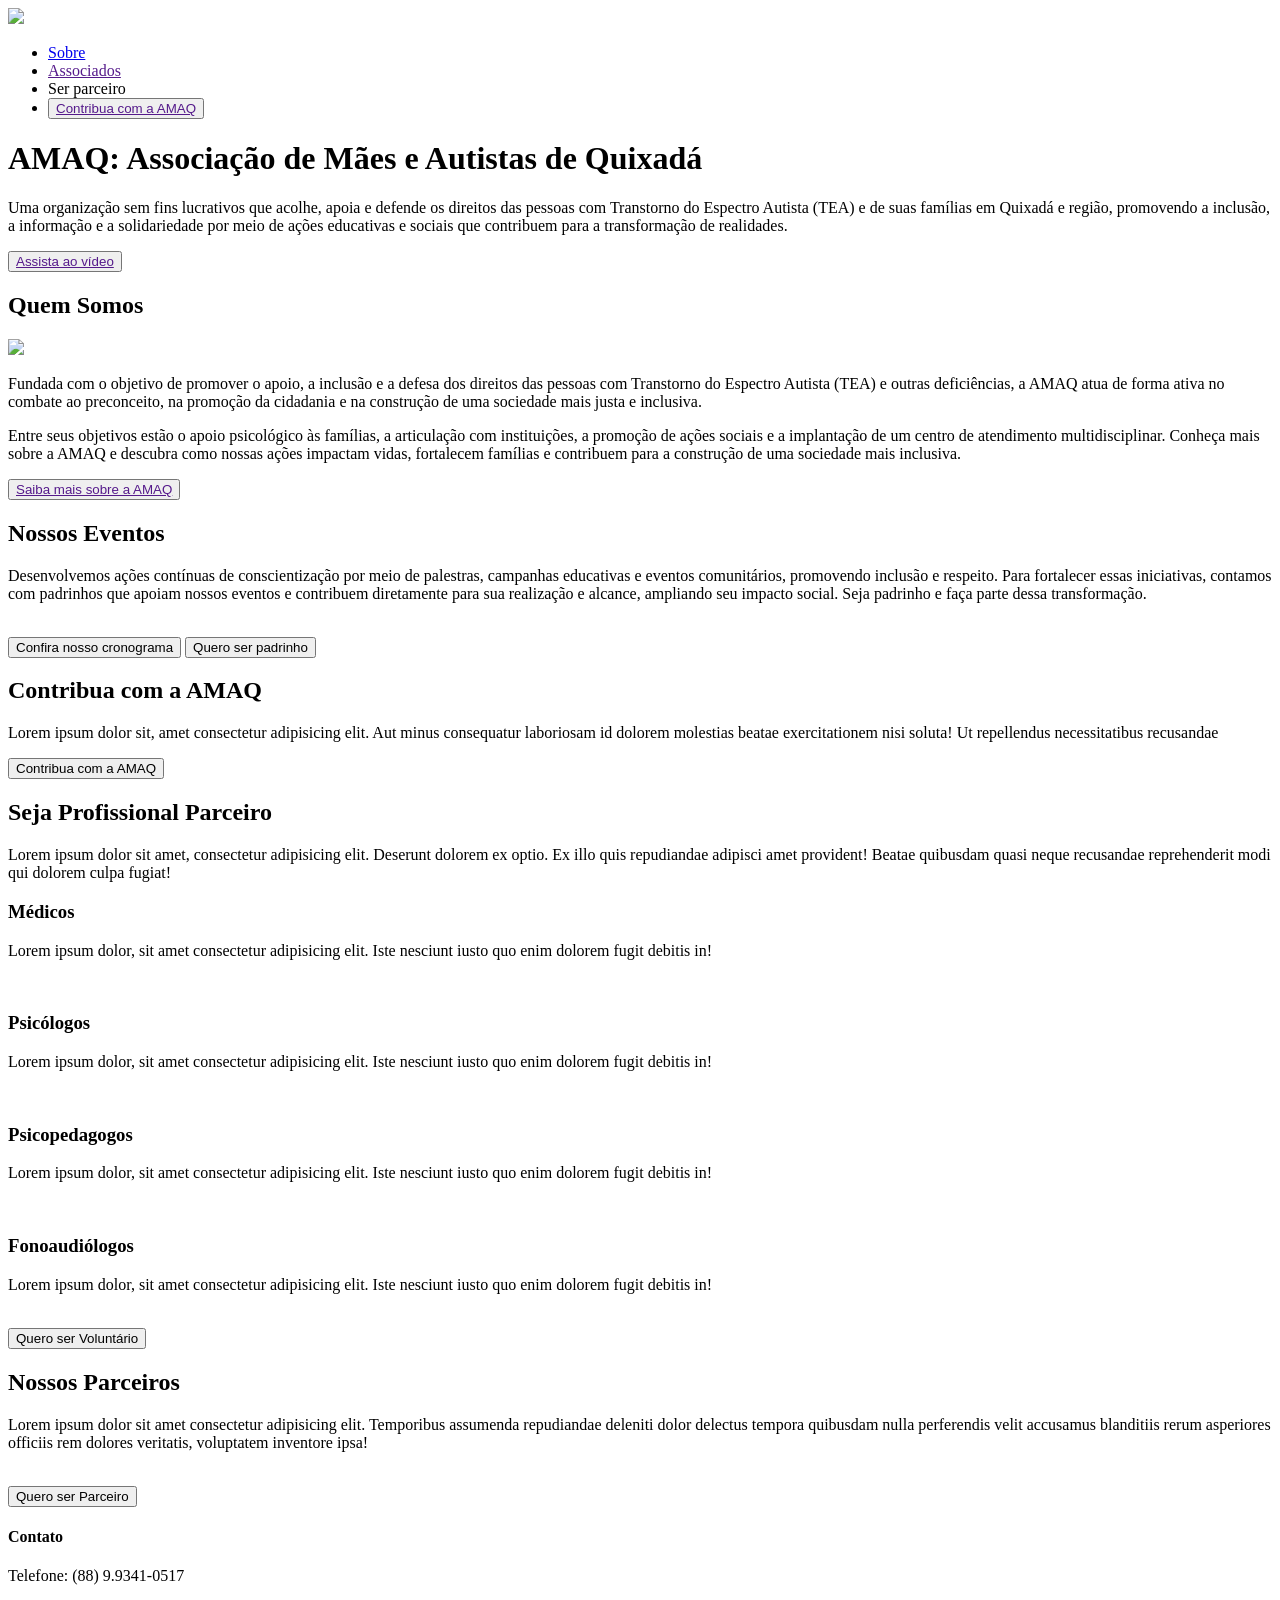
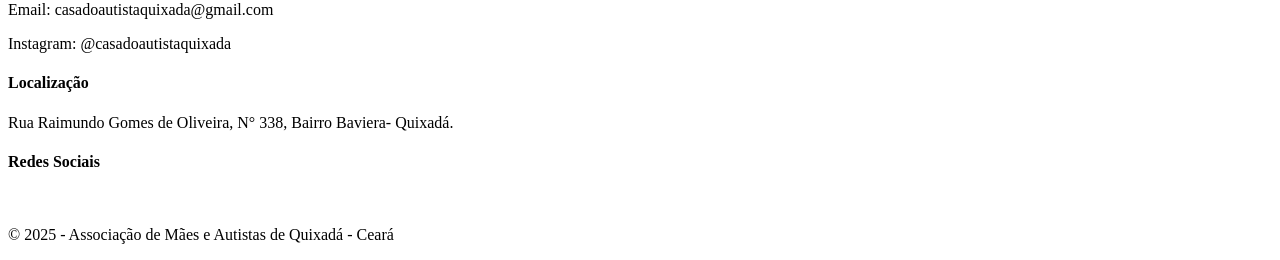
==== landing-page-principal/index.html @ e061f1a9 "Pasta landing-page-principal criada + css iniciado" ====
<!DOCTYPE html>
<html lang="pt-BR">
<head>
    <meta charset="UTF-8">
    <meta name="viewport" content="width=device-width, initial-scale=1.0">
    <link rel="stylesheet" href="css/style.css">
    <title>AMAQ</title>
</head>
<body>
    <header class ="home" id="home-nav" >
        <!--Navbar-->
        <div class="navbar">
            <nav>
                <img src="img/versão reduzida (horizontal).png" width="100px"> 
                <ul>
                    <li><a href="file:///C:/Users/Erika%20Rodrigues/Desktop/LMS/AMAQ/index.html">Sobre</a></li>
                    <li><a href="">Associados</a></li>
                    <li><a>Ser parceiro</a></li>
                    <li><button><a href="">Contribua com a AMAQ</a></button></li>
                </ul>
            </nav>
        </div>

        <!--Título principal-->
        <div>
            <h1>AMAQ: Associação de Mães e Autistas de Quixadá</h1>
            <p>Uma organização sem fins lucrativos que acolhe, apoia e defende os direitos das pessoas com Transtorno do Espectro Autista (TEA) e de suas famílias em Quixadá e região, promovendo a inclusão, a informação e a solidariedade por meio de ações educativas e sociais que contribuem para a transformação de realidades. </p>
        </div>

        <!--Botão para o vídeo-->
        <div>
            <button><a href="">Assista ao vídeo</a></button>
        </div>
    </header>

    <!-- Quem Somos -->
    <section>
        <div> 
            <h2> Quem Somos </h2>
            <img src="img/quebra-cabeça-virado.png" width="150px">
            <p>Fundada com o objetivo de promover o apoio, a inclusão e a defesa dos direitos das pessoas com Transtorno do Espectro Autista (TEA) e outras deficiências, a AMAQ atua de forma ativa no combate ao preconceito, na promoção da cidadania e na construção de uma sociedade mais justa e inclusiva.</p>
            <p>Entre seus objetivos estão o apoio psicológico às famílias, a articulação com instituições, a promoção de ações sociais e a implantação de um centro de atendimento multidisciplinar. Conheça mais sobre a AMAQ e descubra como nossas ações impactam vidas, fortalecem famílias e contribuem para a construção de uma sociedade mais inclusiva. </p>
            <button><a href=""> Saiba mais sobre a AMAQ</a></button>
        </div>
    </section>

    <!-- Nossos Eventos -->
     <section> 
        <h2> Nossos Eventos </h2>
        <p>Desenvolvemos ações contínuas de conscientização por meio de palestras, campanhas educativas e eventos comunitários, promovendo inclusão e respeito. Para fortalecer essas iniciativas, contamos com padrinhos que apoiam nossos eventos e contribuem diretamente para sua realização e alcance, ampliando seu impacto social. Seja padrinho e faça parte dessa transformação.</p>
        <div>
            <img src="">
            <img src="">
            <img src="">
        </div>
    <!-- Botões separados -->
        <div>
            <button> Confira nosso cronograma </button>
            <button> Quero ser padrinho </button>
        </div>
     </section>

    <!-- Contribua com a AMAQ -->
      <section> 
        <div> 
            <h2> Contribua com a AMAQ</h2>
            <p> Lorem ipsum dolor sit, amet consectetur adipisicing elit. Aut minus consequatur laboriosam id dolorem molestias beatae
                exercitationem nisi soluta! Ut repellendus necessitatibus recusandae </p>
            <button> Contribua com a AMAQ </button>
        </div>
      </section>

    <!-- Profissionais -->
    <div> 
        <h2>Seja Profissional Parceiro</h2>
        <p>Lorem ipsum dolor sit amet, consectetur adipisicing elit. Deserunt dolorem ex optio. Ex illo quis repudiandae adipisci amet provident! Beatae quibusdam quasi neque recusandae reprehenderit modi qui dolorem culpa fugiat!</p>
        <!--Profissional 1-->
        <div>
            <h3>Médicos</h3>
            <p>Lorem ipsum dolor, sit amet consectetur adipisicing elit. Iste nesciunt iusto quo enim dolorem fugit debitis in!</p>
            <img src="">
       </div>
       <!--Profissional 2-->
        <div>
            <h3>Psicólogos</h3>
            <p>Lorem ipsum dolor, sit amet consectetur adipisicing elit. Iste nesciunt iusto quo enim dolorem fugit debitis in!</p>
            <img src="">
        </div>
       <!--Profissional 3-->
        <div>
            <h3>Psicopedagogos</h3>
            <p>Lorem ipsum dolor, sit amet consectetur adipisicing elit. Iste nesciunt iusto quo enim dolorem fugit debitis in!</p>
            <img src="">
        </div>
       <!--Profissional 4-->
        <div>
            <h3>Fonoaudiólogos</h3>
            <p>Lorem ipsum dolor, sit amet consectetur adipisicing elit. Iste nesciunt iusto quo enim dolorem fugit debitis in!</p>
            <img src="">
        </div>
        <!--botão de voluntario-->
            <button><a>Quero ser Voluntário</a></button>
    </div>

    <!--Parceiros-->
    <section>
        <h2>Nossos Parceiros</h2>
        <p>Lorem ipsum dolor sit amet consectetur adipisicing elit. Temporibus assumenda repudiandae deleniti dolor delectus tempora quibusdam nulla perferendis velit accusamus blanditiis rerum asperiores officiis rem dolores veritatis, voluptatem inventore ipsa!</p>
        <div>
            <img src="">
            <img src="">
            <img src="">
        </div>
        <!--Botão de parceiro-->
        <div>
            <button><a>Quero ser Parceiro</a></button>
        </div>
    </section>

    <!--Rodapé-->
    <footer>
        <div>
            <!--contato-->
            <div>
                <h4>Contato</h4>
                <p>Telefone: (88) 9.9341-0517</p>
                <p>Email: casadoautistaquixada@gmail.com</p>
                <p>Instagram: @casadoautistaquixada</p>
            </div>

            <!--localização-->
            <div>
                <h4>Localização</h4>
                <p>Rua Raimundo Gomes de Oliveira, N° 338, Bairro Baviera- Quixadá.</p>
            </div>

            <!--redes sociais-->
            <div>
                <h4>Redes Sociais</h4>
                <img src="" ><a href=""></a>
                <img src="" ><a href=""></a>
            </div>
        </div>
        <p> © 2025 - Associação de Mães e Autistas de Quixadá - Ceará </p>
    </footer>
    
    <script src="js/script.js"></script>
</body>
</html>
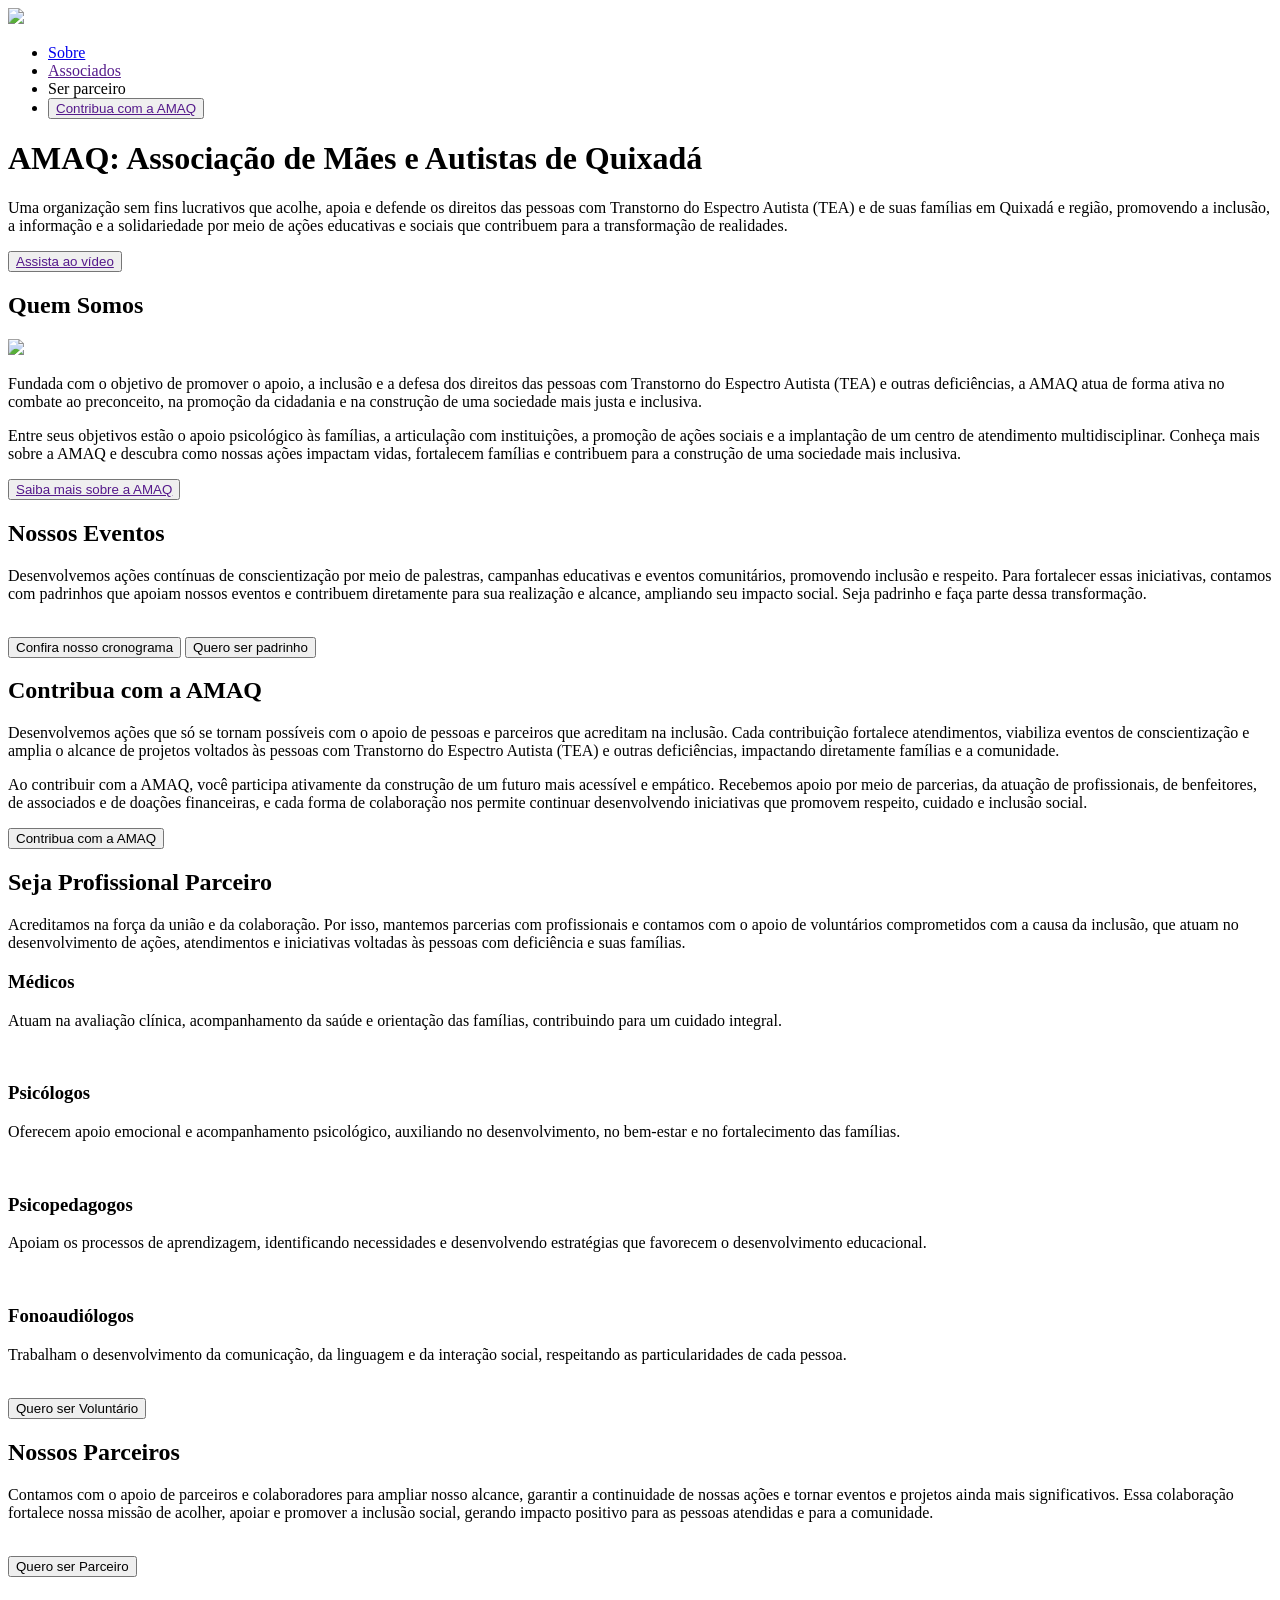
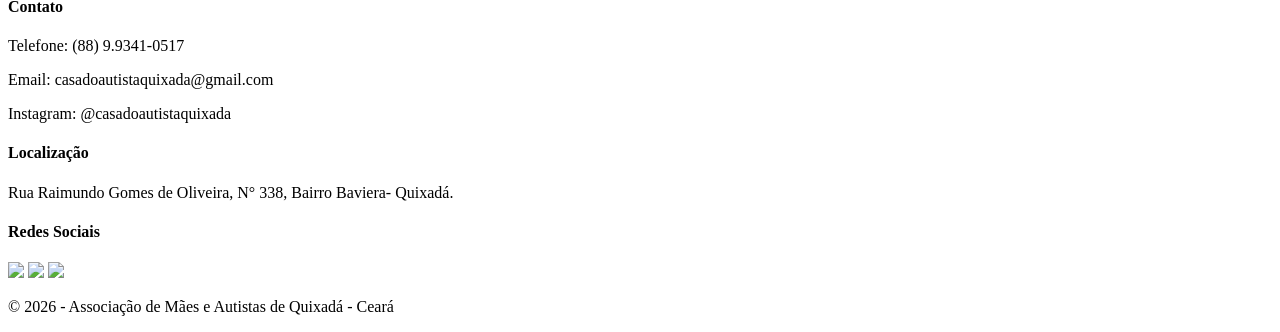
==== commit c8ea91f7: "textos e imagens colocados" ====
--- a/landing-page-principal/index.html
+++ b/landing-page-principal/index.html
@@ -11,7 +11,7 @@
         <!--Navbar-->
         <div class="navbar">
             <nav>
-                <img src="img/versão reduzida (horizontal).png" width="100px"> 
+                <img src="/projeto-site-amaq/img/versão reduzida (horizontal).png" width="100px"> 
                 <ul>
                     <li><a href="file:///C:/Users/Erika%20Rodrigues/Desktop/LMS/AMAQ/index.html">Sobre</a></li>
                     <li><a href="">Associados</a></li>
@@ -37,7 +37,7 @@
     <section>
         <div> 
             <h2> Quem Somos </h2>
-            <img src="img/quebra-cabeça-virado.png" width="150px">
+            <img src="/projeto-site-amaq/img/quebra-cabeça-virado.png" width="150px">
             <p>Fundada com o objetivo de promover o apoio, a inclusão e a defesa dos direitos das pessoas com Transtorno do Espectro Autista (TEA) e outras deficiências, a AMAQ atua de forma ativa no combate ao preconceito, na promoção da cidadania e na construção de uma sociedade mais justa e inclusiva.</p>
             <p>Entre seus objetivos estão o apoio psicológico às famílias, a articulação com instituições, a promoção de ações sociais e a implantação de um centro de atendimento multidisciplinar. Conheça mais sobre a AMAQ e descubra como nossas ações impactam vidas, fortalecem famílias e contribuem para a construção de uma sociedade mais inclusiva. </p>
             <button><a href=""> Saiba mais sobre a AMAQ</a></button>
@@ -64,8 +64,10 @@
       <section> 
         <div> 
             <h2> Contribua com a AMAQ</h2>
-            <p> Lorem ipsum dolor sit, amet consectetur adipisicing elit. Aut minus consequatur laboriosam id dolorem molestias beatae
-                exercitationem nisi soluta! Ut repellendus necessitatibus recusandae </p>
+            <p>Desenvolvemos ações que só se tornam possíveis com o apoio de pessoas e parceiros que acreditam na inclusão. Cada contribuição fortalece atendimentos, viabiliza eventos de conscientização e amplia o alcance de 
+                projetos voltados às pessoas com Transtorno do Espectro Autista (TEA) e outras deficiências, impactando diretamente famílias e a comunidade. </p>
+            <p>Ao contribuir com a AMAQ, você participa ativamente da construção de um futuro mais acessível e empático. Recebemos apoio por meio de parcerias, da atuação de profissionais, de benfeitores, de associados e de 
+                doações financeiras, e cada forma de colaboração nos permite continuar desenvolvendo iniciativas que promovem respeito, cuidado e inclusão social. </p>
             <button> Contribua com a AMAQ </button>
         </div>
       </section>
@@ -73,29 +75,30 @@
     <!-- Profissionais -->
     <div> 
         <h2>Seja Profissional Parceiro</h2>
-        <p>Lorem ipsum dolor sit amet, consectetur adipisicing elit. Deserunt dolorem ex optio. Ex illo quis repudiandae adipisci amet provident! Beatae quibusdam quasi neque recusandae reprehenderit modi qui dolorem culpa fugiat!</p>
+        <p>Acreditamos na força da união e da colaboração. Por isso, mantemos parcerias com profissionais e contamos com o apoio de voluntários comprometidos com a causa da inclusão, que atuam no desenvolvimento de ações, 
+            atendimentos e iniciativas voltadas às pessoas com deficiência e suas famílias.</p>
         <!--Profissional 1-->
         <div>
             <h3>Médicos</h3>
-            <p>Lorem ipsum dolor, sit amet consectetur adipisicing elit. Iste nesciunt iusto quo enim dolorem fugit debitis in!</p>
+            <p>Atuam na avaliação clínica, acompanhamento da saúde e orientação das famílias, contribuindo para um cuidado integral. </p>
             <img src="">
        </div>
        <!--Profissional 2-->
         <div>
             <h3>Psicólogos</h3>
-            <p>Lorem ipsum dolor, sit amet consectetur adipisicing elit. Iste nesciunt iusto quo enim dolorem fugit debitis in!</p>
+            <p>Oferecem apoio emocional e acompanhamento psicológico, auxiliando no desenvolvimento, no bem-estar e no fortalecimento das famílias.</p>
             <img src="">
         </div>
        <!--Profissional 3-->
         <div>
             <h3>Psicopedagogos</h3>
-            <p>Lorem ipsum dolor, sit amet consectetur adipisicing elit. Iste nesciunt iusto quo enim dolorem fugit debitis in!</p>
+            <p>Apoiam os processos de aprendizagem, identificando necessidades e desenvolvendo estratégias que favorecem o desenvolvimento educacional. </p>
             <img src="">
         </div>
        <!--Profissional 4-->
         <div>
             <h3>Fonoaudiólogos</h3>
-            <p>Lorem ipsum dolor, sit amet consectetur adipisicing elit. Iste nesciunt iusto quo enim dolorem fugit debitis in!</p>
+            <p>Trabalham o desenvolvimento da comunicação, da linguagem e da interação social, respeitando as particularidades de cada pessoa.</p>
             <img src="">
         </div>
         <!--botão de voluntario-->
@@ -105,7 +108,8 @@
     <!--Parceiros-->
     <section>
         <h2>Nossos Parceiros</h2>
-        <p>Lorem ipsum dolor sit amet consectetur adipisicing elit. Temporibus assumenda repudiandae deleniti dolor delectus tempora quibusdam nulla perferendis velit accusamus blanditiis rerum asperiores officiis rem dolores veritatis, voluptatem inventore ipsa!</p>
+        <p>Contamos com o apoio de parceiros e colaboradores para ampliar nosso alcance, garantir a continuidade de nossas ações e tornar eventos 
+            e projetos ainda mais significativos. Essa colaboração fortalece nossa missão de acolher, apoiar e promover a inclusão social, gerando impacto positivo para as pessoas atendidas e para a comunidade.</p>
         <div>
             <img src="">
             <img src="">
@@ -137,11 +141,12 @@
             <!--redes sociais-->
             <div>
                 <h4>Redes Sociais</h4>
-                <img src="" ><a href=""></a>
-                <img src="" ><a href=""></a>
+                <img src="/projeto-site-amaq/img/facebook.png" width="100px" ><a href=""></a>
+                <img src="/projeto-site-amaq/img/instagram.png"width="100px" ><a href=""></a>
+                <img src="/projeto-site-amaq/img/whatsapp.png" width="100px" ><a href=""></a>
             </div>
         </div>
-        <p> © 2025 - Associação de Mães e Autistas de Quixadá - Ceará </p>
+        <p> © 2026 - Associação de Mães e Autistas de Quixadá - Ceará </p>
     </footer>
     
     <script src="js/script.js"></script>
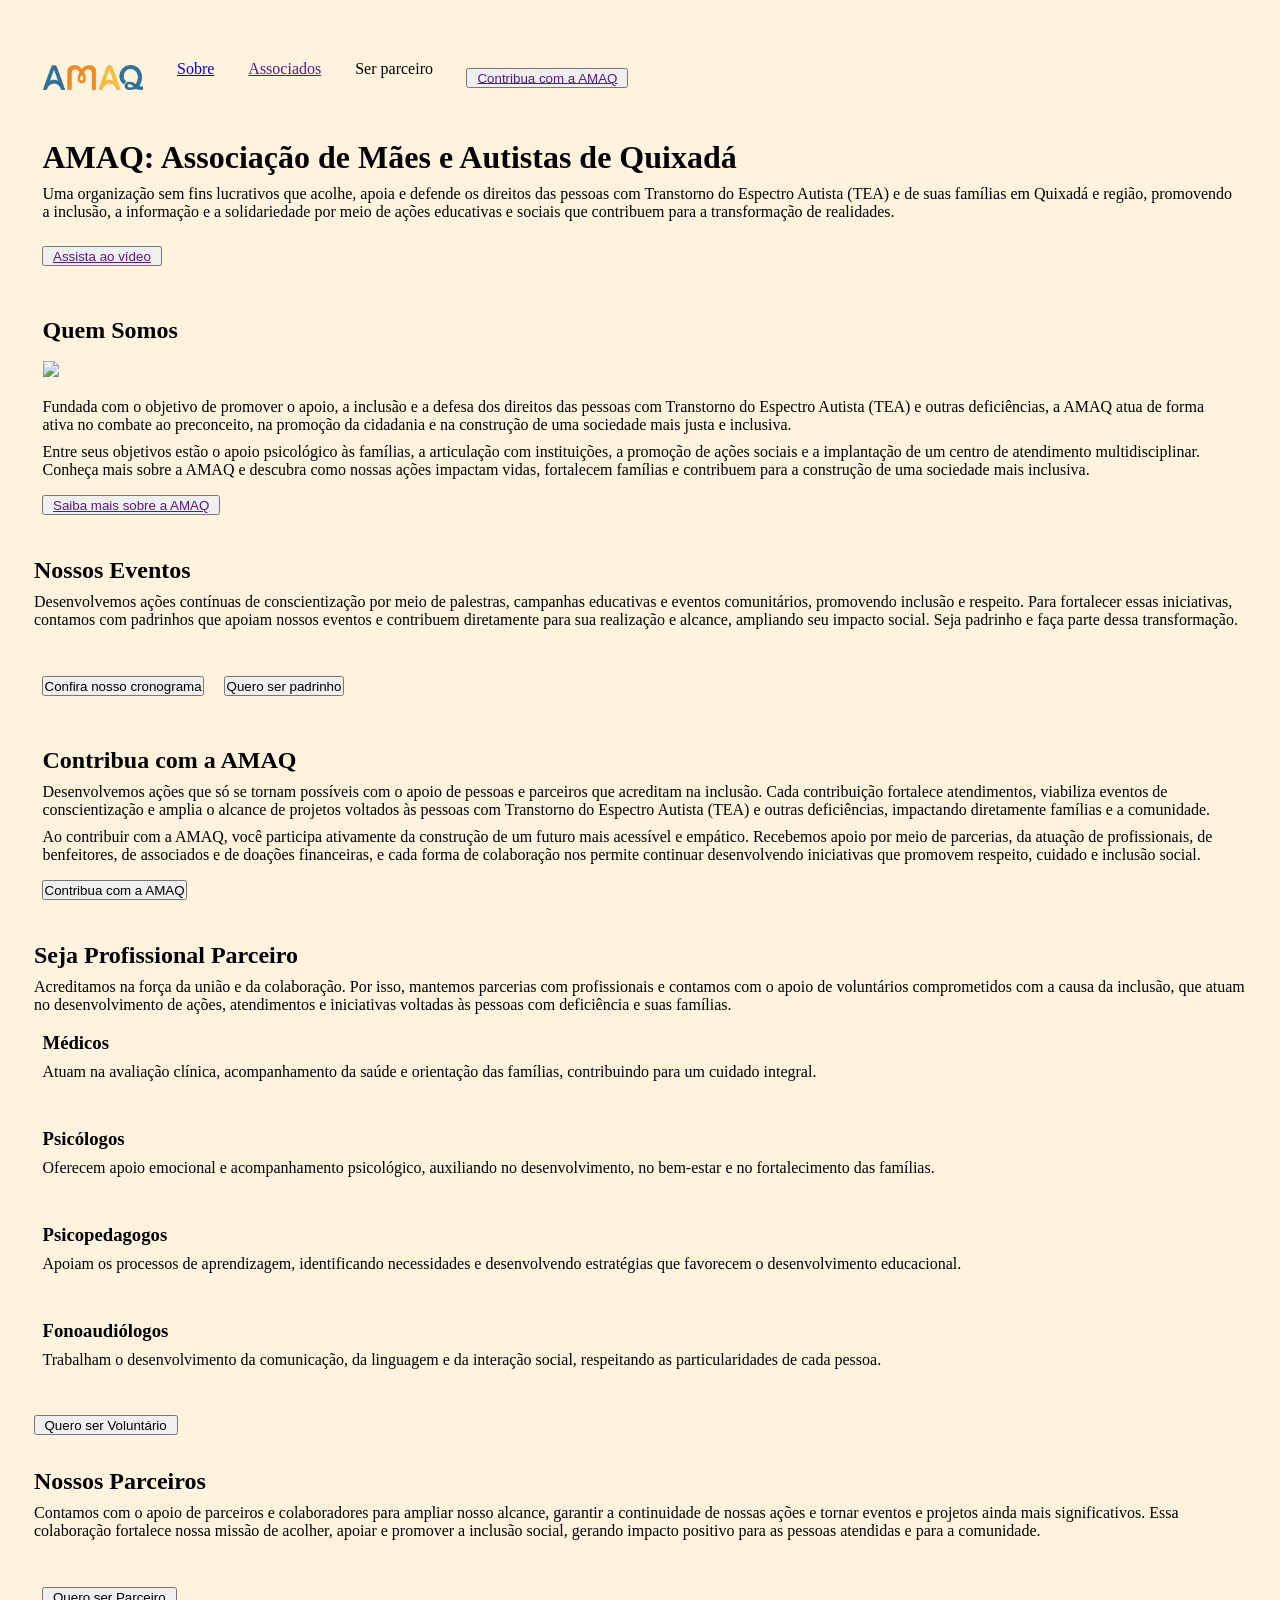
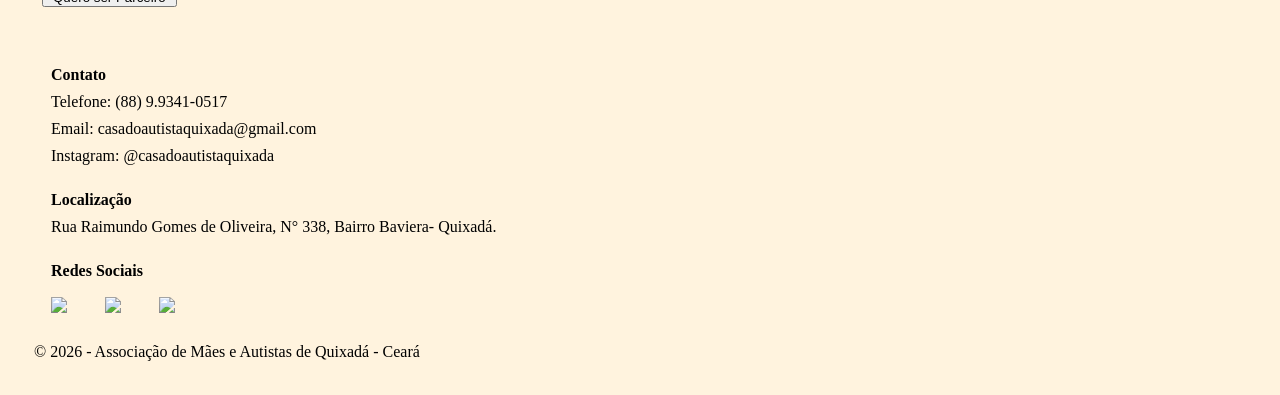
==== commit e97ebacc: "navbar iniciada no CSS" ====
--- a/landing-page-principal/index.html
+++ b/landing-page-principal/index.html
@@ -3,20 +3,20 @@
 <head>
     <meta charset="UTF-8">
     <meta name="viewport" content="width=device-width, initial-scale=1.0">
-    <link rel="stylesheet" href="css/style.css">
+    <link rel="stylesheet" href="style.css">
     <title>AMAQ</title>
 </head>
 <body>
-    <header class ="home" id="home-nav" >
+    <header class ="site-home" id="" >
         <!--Navbar-->
-        <div class="navbar">
-            <nav>
-                <img src="/projeto-site-amaq/img/versão reduzida (horizontal).png" width="100px"> 
+        <div class="site-navbar">
+            <nav class="navbar-site">
+                <img src="img/versão reduzida (horizontal).png" width="100px"> 
                 <ul>
                     <li><a href="file:///C:/Users/Erika%20Rodrigues/Desktop/LMS/AMAQ/index.html">Sobre</a></li>
                     <li><a href="">Associados</a></li>
                     <li><a>Ser parceiro</a></li>
-                    <li><button><a href="">Contribua com a AMAQ</a></button></li>
+                    <li><button id="botao"><a href="">Contribua com a AMAQ</a></button></li>
                 </ul>
             </nav>
         </div>
--- a/landing-page-principal/style.css
+++ b/landing-page-principal/style.css
@@ -0,0 +1,38 @@
+/* Cores da marca */
+:root {
+    --laranja: #f18c22;
+    --azul: #2f709a;
+    --amarelo: #f6bc3f;
+    --bege: #fff3dd;
+}
+* {
+    margin: 0.5rem;
+    padding: 0.5px;
+    box-sizing: content-box;
+}
+/* fundo do body - box em colunas  */
+body {
+    background-color:rgb(255, 243, 222);
+    display: flex;
+    flex-direction: column;
+
+}
+
+.navbar-site {
+    display: flex;
+    flex-direction: row;
+    margin-left: 0px;
+    align-items: center;
+}
+.navbar-site ul {
+    list-style: none;
+    display: flex;
+    gap: rem;
+}
+.navbar-site ul li {
+
+}
+.botao {
+    
+}
+
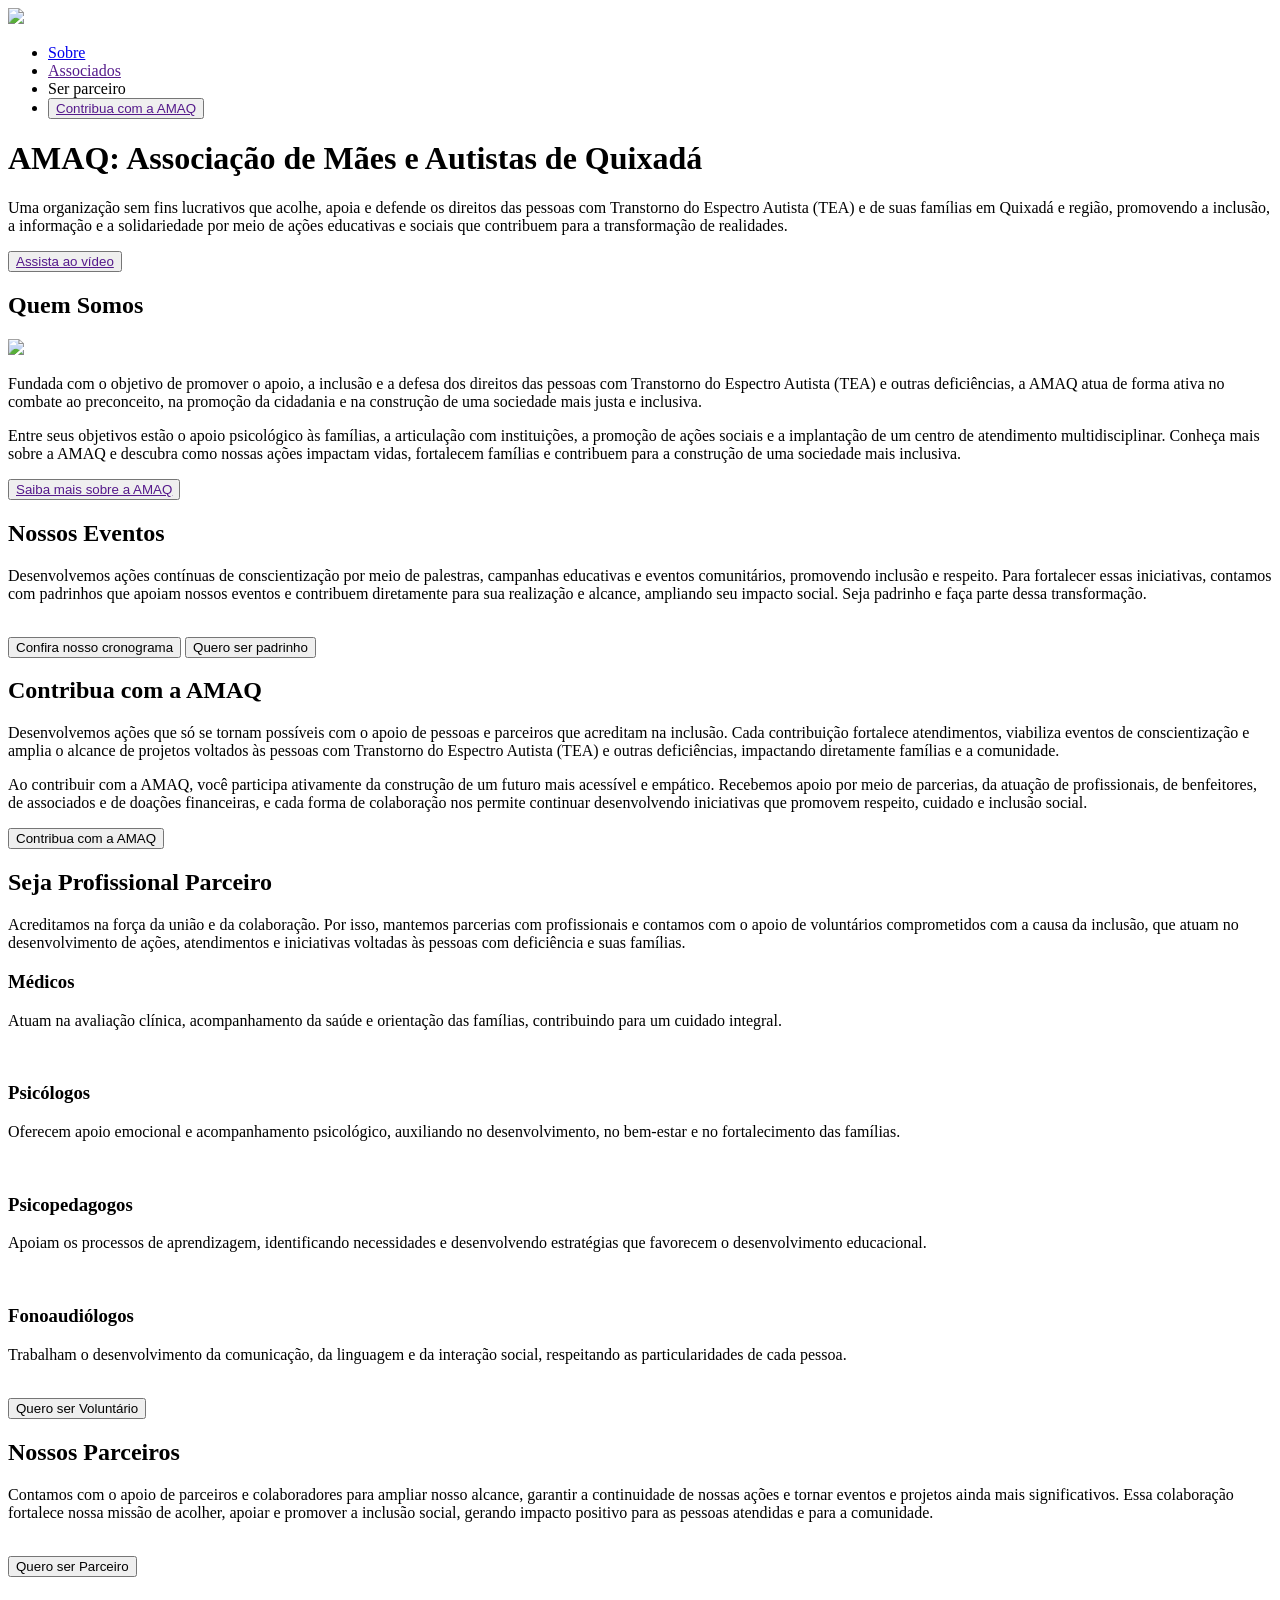
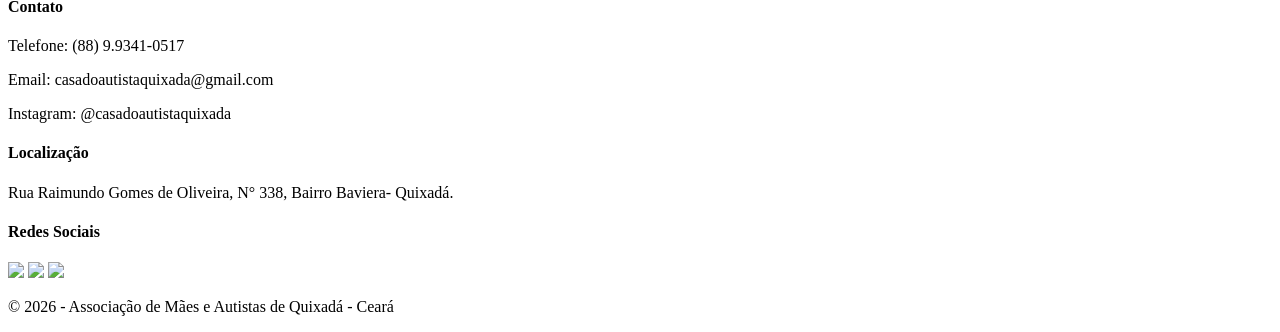
==== commit 3d97d46e: "Merge branch 'main' of https://github.com/ThaizaRafaela76/projeto-site-amaq" ====
--- a/landing-page-principal/index.html
+++ b/landing-page-principal/index.html
@@ -3,20 +3,20 @@
 <head>
     <meta charset="UTF-8">
     <meta name="viewport" content="width=device-width, initial-scale=1.0">
-    <link rel="stylesheet" href="style.css">
+    <link rel="stylesheet" href="css/style.css">
     <title>AMAQ</title>
 </head>
 <body>
-    <header class ="site-home" id="" >
+    <header class ="home" id="home-nav" >
         <!--Navbar-->
-        <div class="site-navbar">
-            <nav class="navbar-site">
-                <img src="img/versão reduzida (horizontal).png" width="100px"> 
+        <div class="navbar">
+            <nav>
+                <img src="/projeto-site-amaq/img/versão reduzida (horizontal).png" width="100px"> 
                 <ul>
                     <li><a href="file:///C:/Users/Erika%20Rodrigues/Desktop/LMS/AMAQ/index.html">Sobre</a></li>
                     <li><a href="">Associados</a></li>
                     <li><a>Ser parceiro</a></li>
-                    <li><button id="botao"><a href="">Contribua com a AMAQ</a></button></li>
+                    <li><button><a href="">Contribua com a AMAQ</a></button></li>
                 </ul>
             </nav>
         </div>
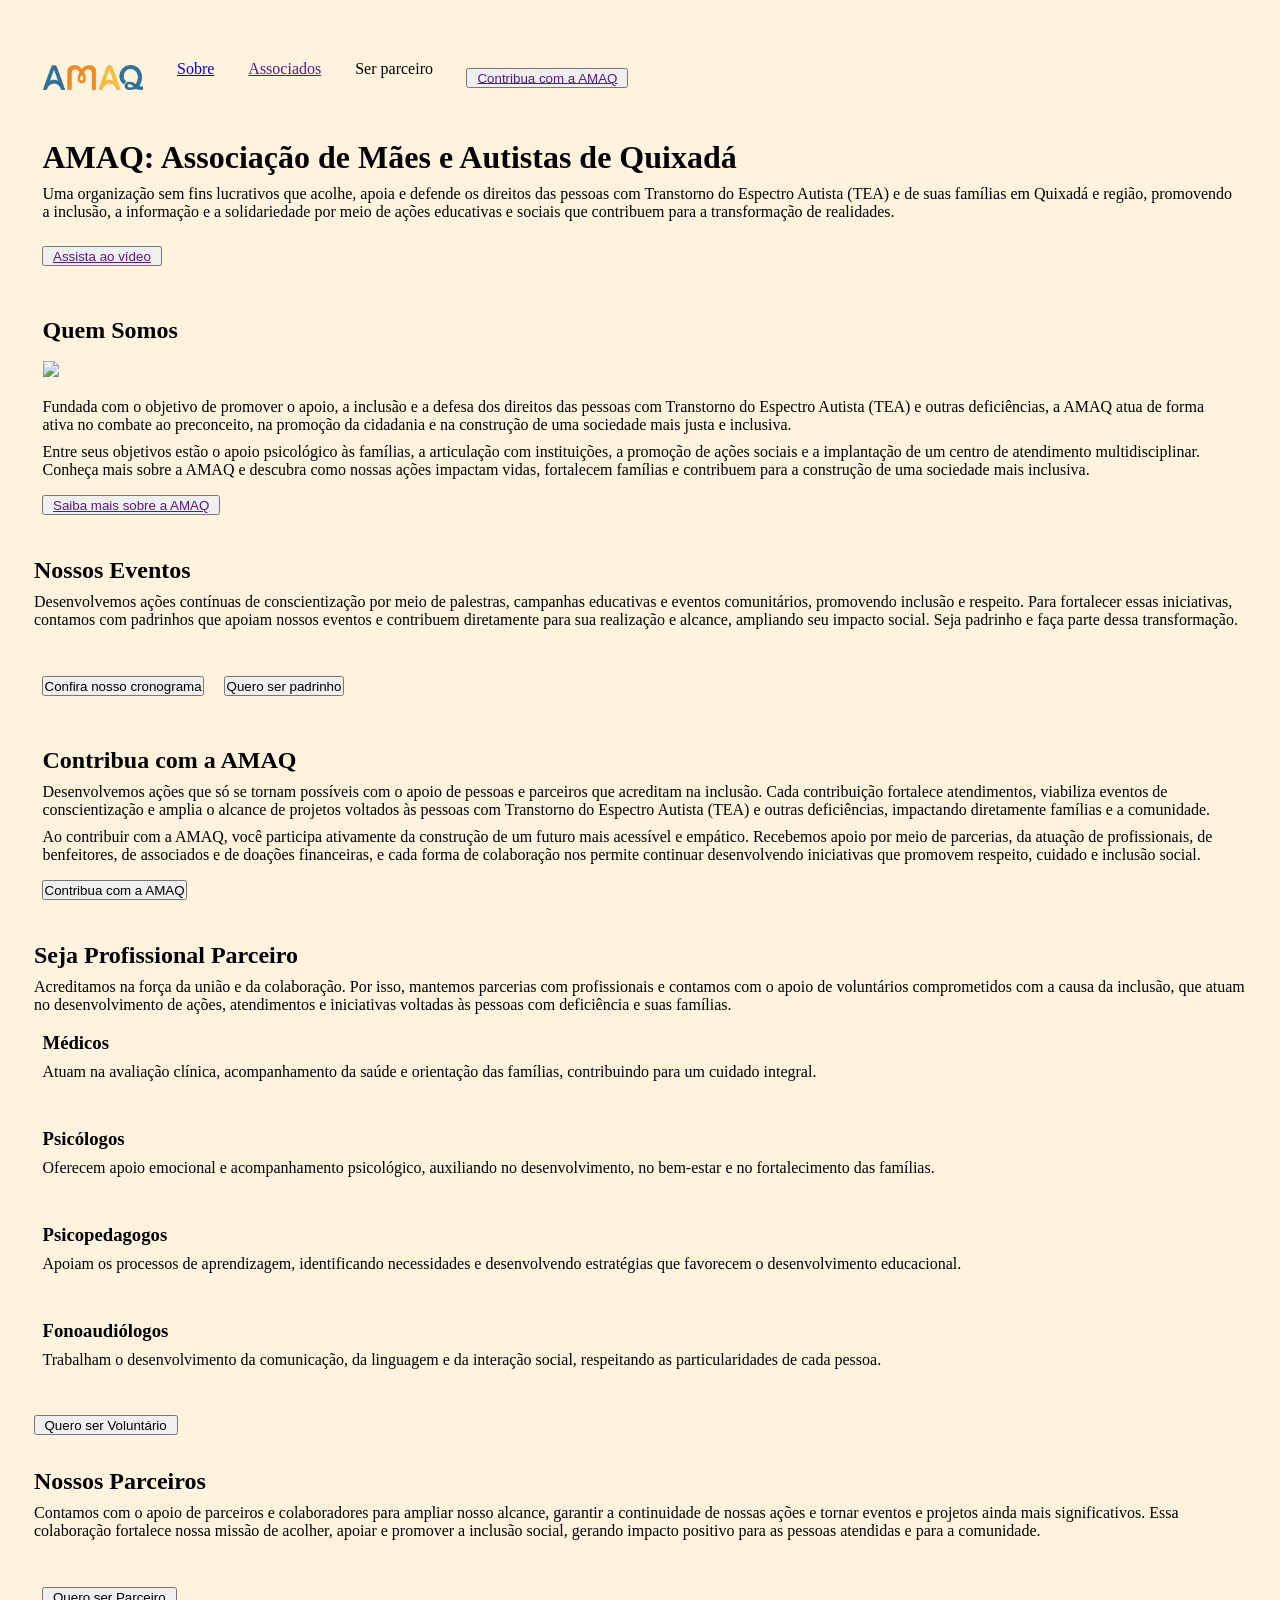
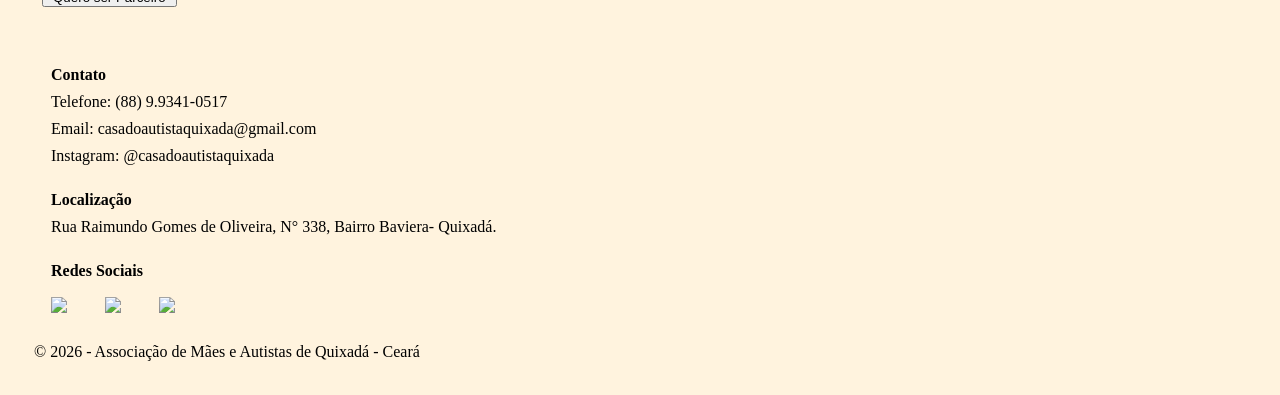
==== commit 5dfa0501: "Merge branch 'main' of https://github.com/ThaizaRafaela76/projeto-site-amaq" ====
--- a/landing-page-principal/index.html
+++ b/landing-page-principal/index.html
@@ -3,20 +3,20 @@
 <head>
     <meta charset="UTF-8">
     <meta name="viewport" content="width=device-width, initial-scale=1.0">
-    <link rel="stylesheet" href="css/style.css">
+    <link rel="stylesheet" href="style.css">
     <title>AMAQ</title>
 </head>
 <body>
-    <header class ="home" id="home-nav" >
+    <header class ="site-home" id="" >
         <!--Navbar-->
-        <div class="navbar">
-            <nav>
-                <img src="/projeto-site-amaq/img/versão reduzida (horizontal).png" width="100px"> 
+        <div class="site-navbar">
+            <nav class="navbar-site">
+                <img src="img/versão reduzida (horizontal).png" width="100px"> 
                 <ul>
                     <li><a href="file:///C:/Users/Erika%20Rodrigues/Desktop/LMS/AMAQ/index.html">Sobre</a></li>
                     <li><a href="">Associados</a></li>
                     <li><a>Ser parceiro</a></li>
-                    <li><button><a href="">Contribua com a AMAQ</a></button></li>
+                    <li><button id="botao"><a href="">Contribua com a AMAQ</a></button></li>
                 </ul>
             </nav>
         </div>
--- a/landing-page-principal/style.css
+++ b/landing-page-principal/style.css
@@ -0,0 +1,38 @@
+/* Cores da marca */
+:root {
+    --laranja: #f18c22;
+    --azul: #2f709a;
+    --amarelo: #f6bc3f;
+    --bege: #fff3dd;
+}
+* {
+    margin: 0.5rem;
+    padding: 0.5px;
+    box-sizing: content-box;
+}
+/* fundo do body - box em colunas  */
+body {
+    background-color:rgb(255, 243, 222);
+    display: flex;
+    flex-direction: column;
+
+}
+
+.navbar-site {
+    display: flex;
+    flex-direction: row;
+    margin-left: 0px;
+    align-items: center;
+}
+.navbar-site ul {
+    list-style: none;
+    display: flex;
+    gap: rem;
+}
+.navbar-site ul li {
+
+}
+.botao {
+    
+}
+
